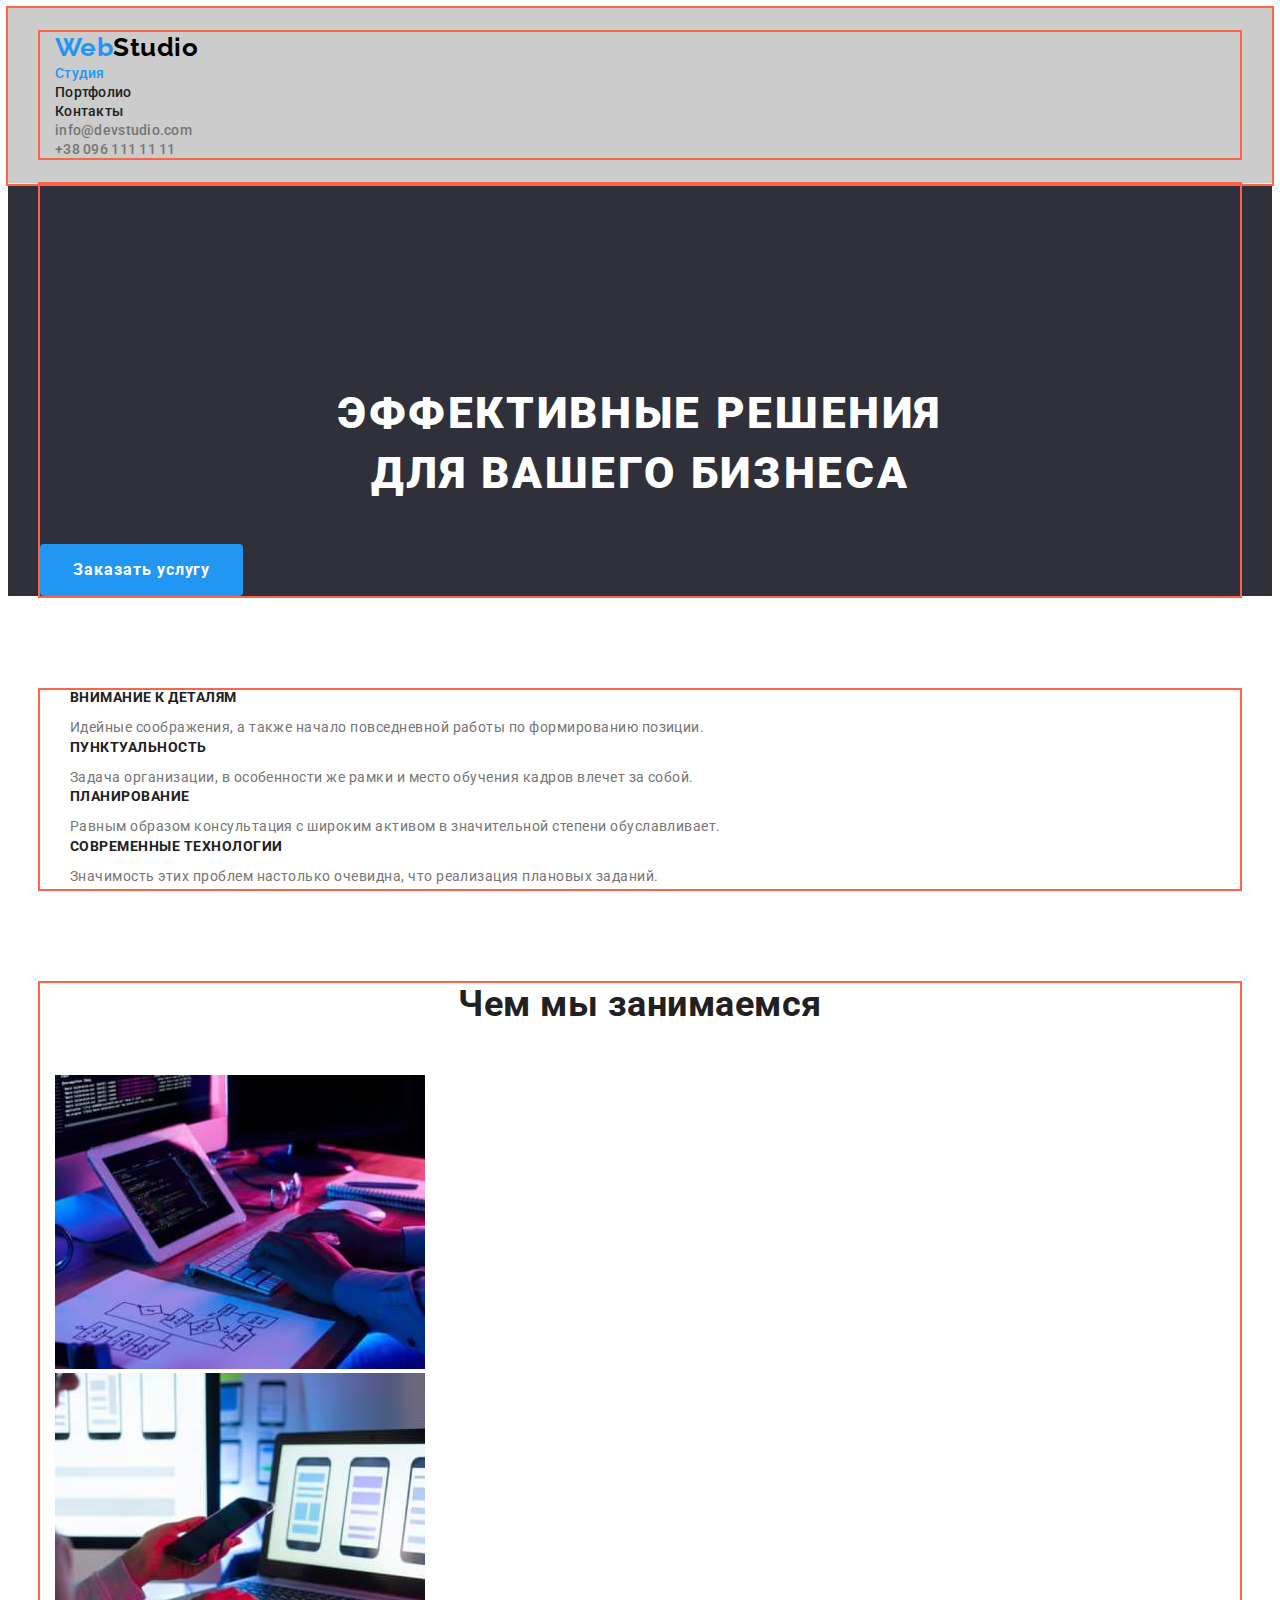
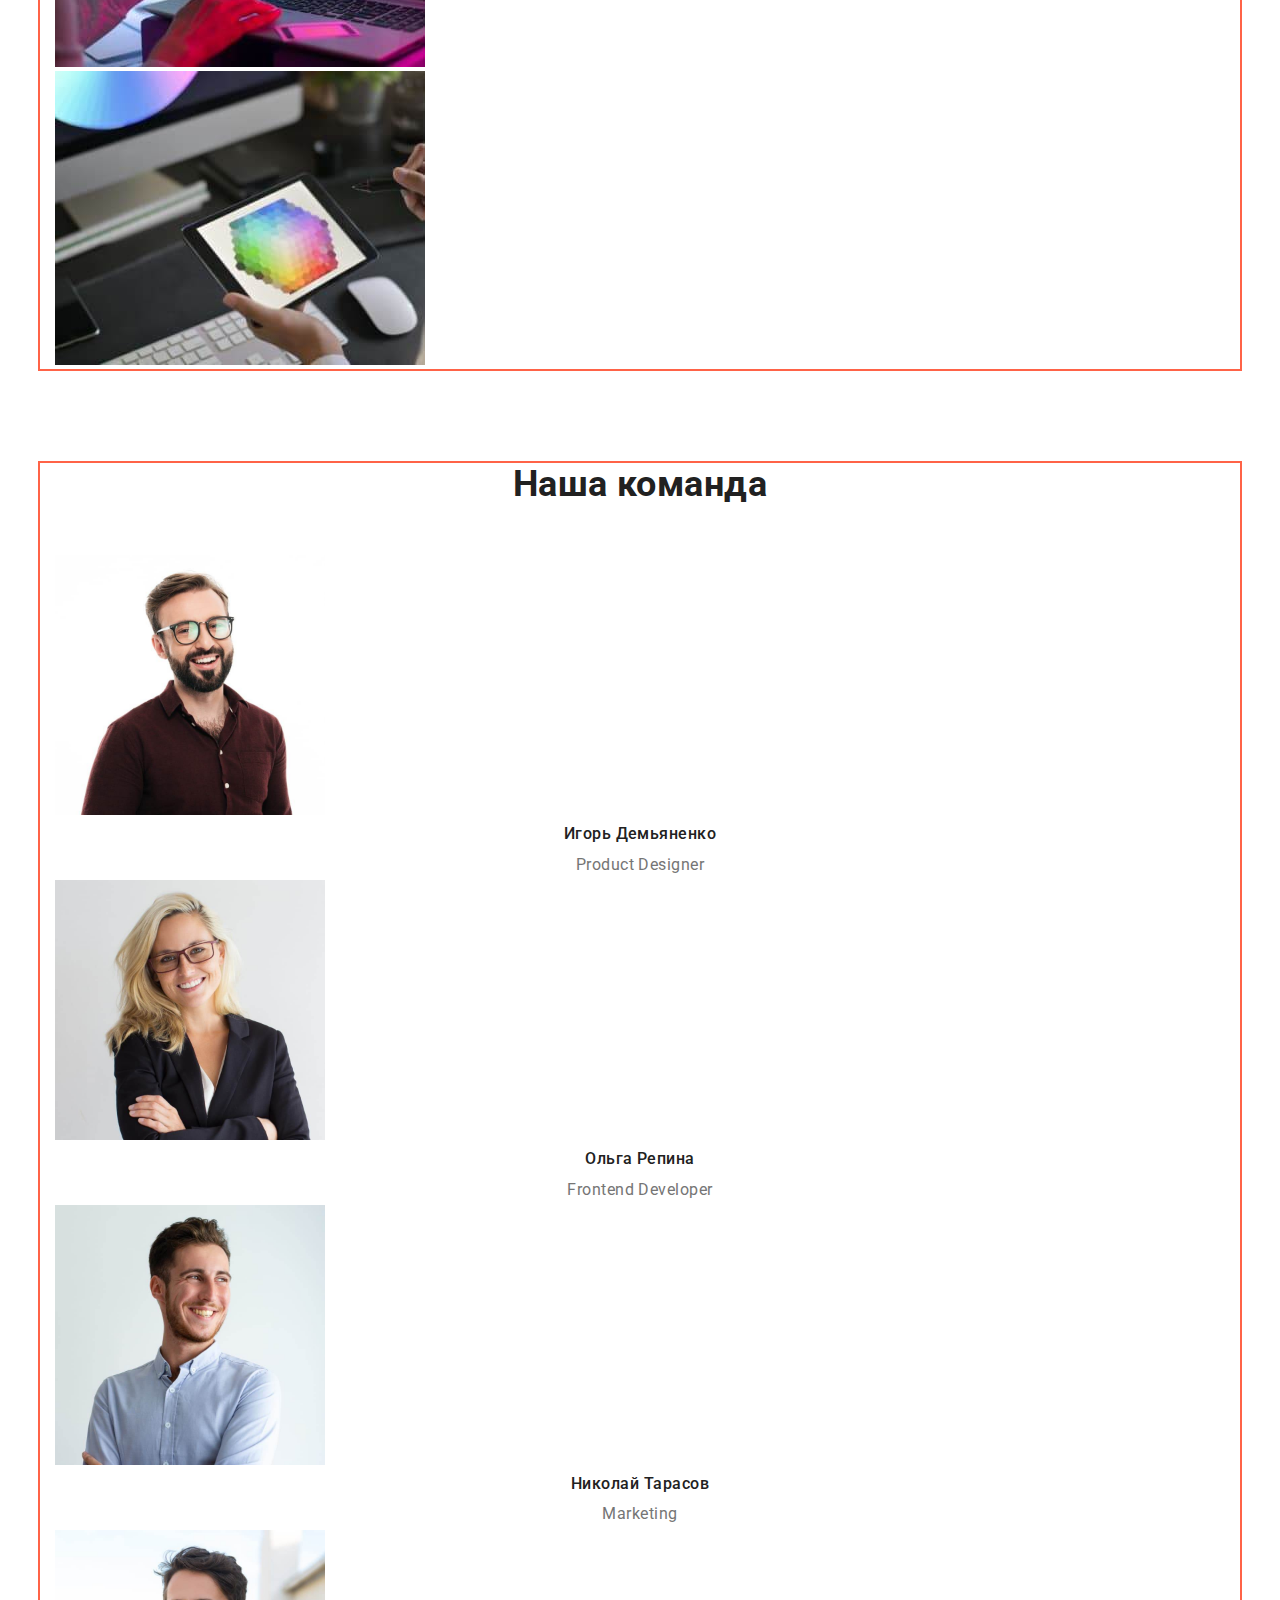
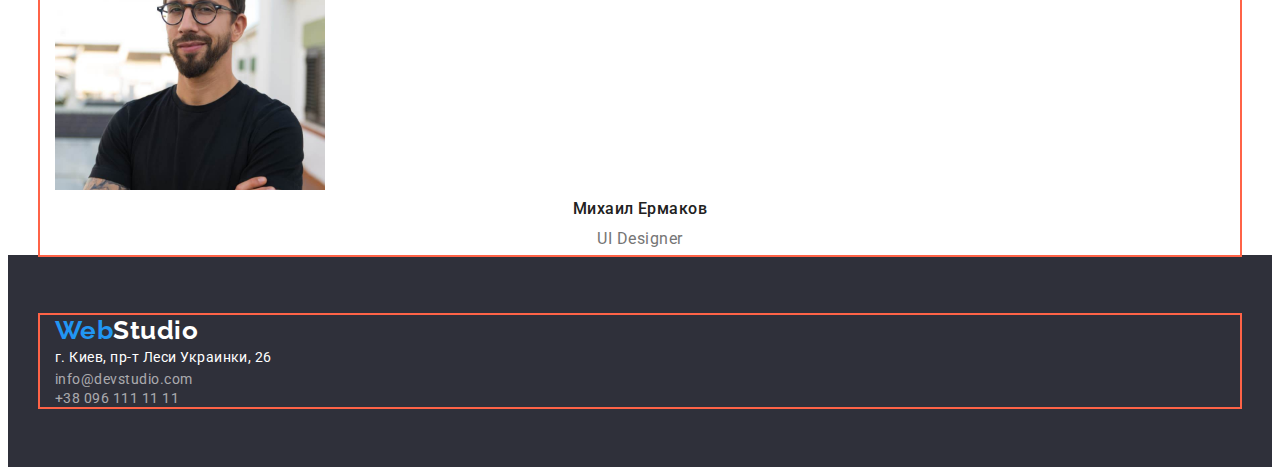
==== index.html @ 9c617130 "оборачивает в контенера в секции" ====
<!DOCTYPE html>
<html lang="ru">
    <head>
        <meta charset="UTF-8">
        <meta http-equiv="X-UA-Compatible" content="IE=edge">
        <meta name="viewport" content="width=device-width, initial-scale=1.0">
        <title>Студия</title>
        <link href="https://fonts.googleapis.com/css2?family=Raleway:wght@700&family=Roboto:wght@400;500;700;900&display=swap"
            rel="stylesheet"/>
        <link rel="stylesheet" href="https://cdnjs.cloudflare.com/ajax/libs/modern-normalize/1.1.0/modern-normalize.min.css" integrity="sha512-wpPYUAdjBVSE4KJnH1VR1HeZfpl1ub8YT/NKx4PuQ5NmX2tKuGu6U/JRp5y+Y8XG2tV+wKQpNHVUX03MfMFn9Q==" crossorigin="anonymous" referrerpolicy="no-referrer"/>
        <link rel="stylesheet" href="./css/styles.css"/>
    </head>
    <body>
        <header class="page-header">
            <div class="container">
                <nav>
                    <a href="/" class="logo"><span class="accent">Web</span>Studio</a>       
                    <ul class="site-nav list">
                        <li><a href="./" class="link current">Студия</a></li>
                        <li><a href="./portfolio.html" class="link ">Портфолио</a></li>
                        <li><a href="" class="link ">Контакты</a></li>
                    </ul>
                </nav>  
                <ul class="auth">
                    <li><a href="mailto:info@devstudio.com" class="link">info@devstudio.com</a></li>
                    <li><a href="tel:++380961111111" class="link">+38 096 111 11 11</a>
                </ul> 
            </div>
        </header>
                
        <main>
            <section class="section-business">
                <div class="container">
                    <h1 class="slogan">Эффективные решения <br> для вашего бизнеса</h1>
                    <button type="button" class="section-button">Заказать услугу</button>
                </div>
            </section>
            <section class="section">
                <div class="container">
                    <h2 class="visually-hidden">секция преимуществ</h2>
                    <ul class="feature-list">
                        <li>
                            <h3 class="advantage">Внимание к деталям</h3>
                            <p class="title">Идейные соображения, а также начало повседневной работы по формированию позиции.</p>
                        </li>
                        <li>
                            <h3 class="advantage">Пунктуальность</h3>
                            <p class="title">Задача организации, в особенности же рамки и место обучения кадров влечет за собой.</p>
                        </li>
                        <li>
                            <h3 class="advantage">Планирование</h3>
                            <p class="title">Равным образом консультация с широким активом в значительной степени обуславливает.</p>
                        </li>
                        <li>
                            <h3 class="advantage">Современные технологии</h3>
                            <p class="title">Значимость этих проблем настолько очевидна, что реализация плановых заданий.</p>
                        </li>
                    </ul>
                </div>
            </section>
            <section class="section">
                <div class="container">
                    <h2 class="section-title">Чем мы занимаемся</h2>
                        <ul>
                            <li><img src="./images/box1.jpg" alt="планшет, руки на клавиатуре, включенный монитор"  width="370" height="294"></li>
                            <li><img src="./images/box2.jpg" alt="телефон и открытый ноутбук с изображениями телефонов" width="370" height="294"></li>  
                            <li><img src="./images/box3.jpg" alt="планшет на рабочем столе" width="370" height="294"></li>   
                        </ul>
                </div>
            </section>
            
            <section class="section"> 
                <div class="container">
                    <h2 class="section-title">Наша команда</h2>
                    <ul>
                        <li>
                            <img src="./images/img1.jpg" alt="фото Игоря" width="270" height="260">
                            <h3 class="advantage-title">Игорь Демьяненко</h3>
                            <p class="position">Product Designer</p>
                        </li>
                        <li>
                            <img src="./images/img2.jpg" alt="фото Ольги" width="270" height="260">
                            <h3 class="advantage-title">Ольга Репина</h3>
                            <p class="position">Frontend Developer</p>
                        </li>
                        <li>
                            <img src="./images/img3.jpg" alt="фото Николая" width="270" height="260">
                            <h3 class="advantage-title">Николай Тарасов</h3>
                            <p class="position">Marketing</p>
                        </li>
                        <li>
                            <img src="./images/img4.jpg" alt="фото Михаила" width="270" height="260">
                            <h3 class="advantage-title">Михаил Ермаков</h3>
                            <p class="position">UI Designer</p>
                        </li>
                    </ul>
                </div>
            </section>
            <footer class="footer">
                <div class="container">
                
                    <a href="/" class="logo-footer"><span class="accent">Web</span>Studio</a>
                    <address >
                        <p class="address">г. Киев, пр-т Леси Украинки, 26</p> 
                        <ul class="auth">
                            <li><a href="mailto:info@devstudio.com" class="link-address">info@devstudio.com</a></li>
                            <li><a href="tel:++380961111111" class="link-address">+38 096 111 11 11</a>
                        </ul>
                    </address>
                </footer>
            </div>
        </main> 
        
    </body>
    
</html>
---- css/styles.css ----
/* цвет основного текста #212121 */
/* вторичный цвет #757575 */
/* акцент #2196F3 */
/* вторичный цвет фона #F5F4FA; */

:root {
  --primary-text-color: #212121;
  --title-text-color: #757575;
  --accent-color: #2196f3;
  --background-color: #ffffff;
}

body {
  font-family: Roboto, sans-serif;
  color: var(--title-text-color);
  background-color: #ffffff;
  letter-spacing: 0.03em;
}
ul {
  list-style: none;
  margin-top: 0;
  margin-bottom: 0;
  padding: 0 15px;
}
h3,
p,
h2 {
  margin-top: 0;
  margin-bottom: 0;
  padding: 0 15px;
}
.page-header {
  background-color: #ccc;
  outline: 2px solid tomato;
}

.container {
  margin-left: auto;
  margin-right: auto;
  width: 1200px;

  outline: 2px solid tomato;
}

.section {
  padding-top: 94px;
}

.visually-hidden {
  position: absolute;
  white-space: nowrap;
  width: 1px;
  height: 1px;
  overflow: hidden;
  border: 0;
  padding: 0;
  clip: rect(0 0 0 0);
  clip-path: inset(50%);
  margin: -1px;
}

/* header */
.auth {
  list-style: none;

  margin-top: 0;
  margin-bottom: 0;
}
.accent,
.auth-mail {
  color: var(--accent-color);
}
.logo {
  padding: 0 0 0 15px;

  color: black;

  text-decoration: none;

  font-family: Raleway, cursive;
  font-weight: 700;
  font-size: 26px;
  line-height: 1.19;
}
.site-nav .link {
  color: var(--primary-text-color);

  text-decoration: none;
}
.site-nav .link.current {
  color: var(--accent-color);
}
.auth .link {
  color: var(--title-text-color);

  list-style: none;
}
.link {
  text-decoration: none;

  font-weight: 500;
  font-size: 14px;
  line-height: 1.14;
  letter-spacing: 0.02em;
}
.site-nav .link:hover,
.site-nav .link:focus,
.auth .link:hover,
.auth .link:focus {
  color: var(--accent-color);
}
.page-header {
  border-bottom: 1px solid #ececec;

  padding: 24px 0 25px;
}

/* section чем мы занимаемся*/
.section-title {
  color: var(--primary-text-color);

  font-weight: 700;
  font-size: 36px;
  line-height: 1.17;

  margin-bottom: 50px;
  text-align: center;
}
/* business slogan Эффективные решения */
.section-business {
  background: #2f303a;
}
.slogan {
  color: #ffffff;

  margin-top: 0;
  margin-bottom: 40px;

  font-weight: 900;
  font-size: 44px;
  line-height: 1.36;

  text-align: center;

  letter-spacing: 0.06em;
  text-transform: uppercase;

  padding-top: 200px;
}
.section-business .section-button {
  background-color: var(--accent-color);
  color: #ffffff;

  font-weight: 700;
  font-size: 16px;
  line-height: 1.88;
  display: flex;
  align-items: center;
  text-align: center;
  letter-spacing: 0.06em;
  font-family: Roboto, sans-serif;
}
.section-button {
  border-radius: 4px;
  border: 1px solid transparent;
  padding: 10px 32px;
}

/* advantage секция преимуществ */
.visually-hidden {
  outline: 2px solid tomato;
}
.advantage {
  color: var(--primary-text-color);

  font-weight: 700;
  font-size: 14px;
  line-height: 1.14;
  text-transform: uppercase;

  margin-bottom: 10px;
}

.title {
  font-size: 14px;
  line-height: 1.71;
}

.advantage-title {
  color: var(--primary-text-color);

  font-weight: 500;
  font-size: 16px;
  line-height: 1.9;
  text-align: center;
}
/* -----------Наша команда--------- */
.position {
  font-size: 16px;
  line-height: 1.9;
  text-align: center;
}

/* footer */
.footer {
  background-color: #2f303a;

  padding: 60px 0;
}
.logo-footer {
  padding: 0 0 0 15px;

  text-decoration: none;

  color: #ffffff;

  font-family: Raleway, cursive;
  font-weight: 700;
  font-size: 26px;
  line-height: 1.19;
}

.address {
  font-style: normal;
  color: #ffffff;

  font-size: 14px;
  line-height: 1.71;
}
.auth .link-address {
  font-size: 14px;
  line-height: 1.71px;
  font-style: normal;

  text-decoration: none;

  color: rgba(255, 255, 255, 0.6);
}
.auth .link-address:hover,
.auth .link-address:focus {
  color: var(--accent-color);
}
/* button */
.button {
  display: inline-block;
  padding: 6px 22px;
  border-radius: 4px;
  border: 1px solid transparent;
  background-color: #f5f4fa;
  color: var(--primary-text-color);
  font-family: inherit;
  font-weight: 500;
  font-size: 16px;
  line-height: 1.63;
  text-align: center;
  letter-spacing: 0.03em;

  cursor: pointer;
}
.button:hover,
.button:focus {
  background-color: var(--accent-color);
  color: #ffffff;
  border-color: transparent;
}
/* sectione-services */
.sectione-services {
  color: var(--primary-text-color);

  font-weight: 700;
  font-size: 18px;
  line-height: 2;
  letter-spacing: 0.06em;
}
.services {
  font-size: 16px;
  line-height: 1.88;
}
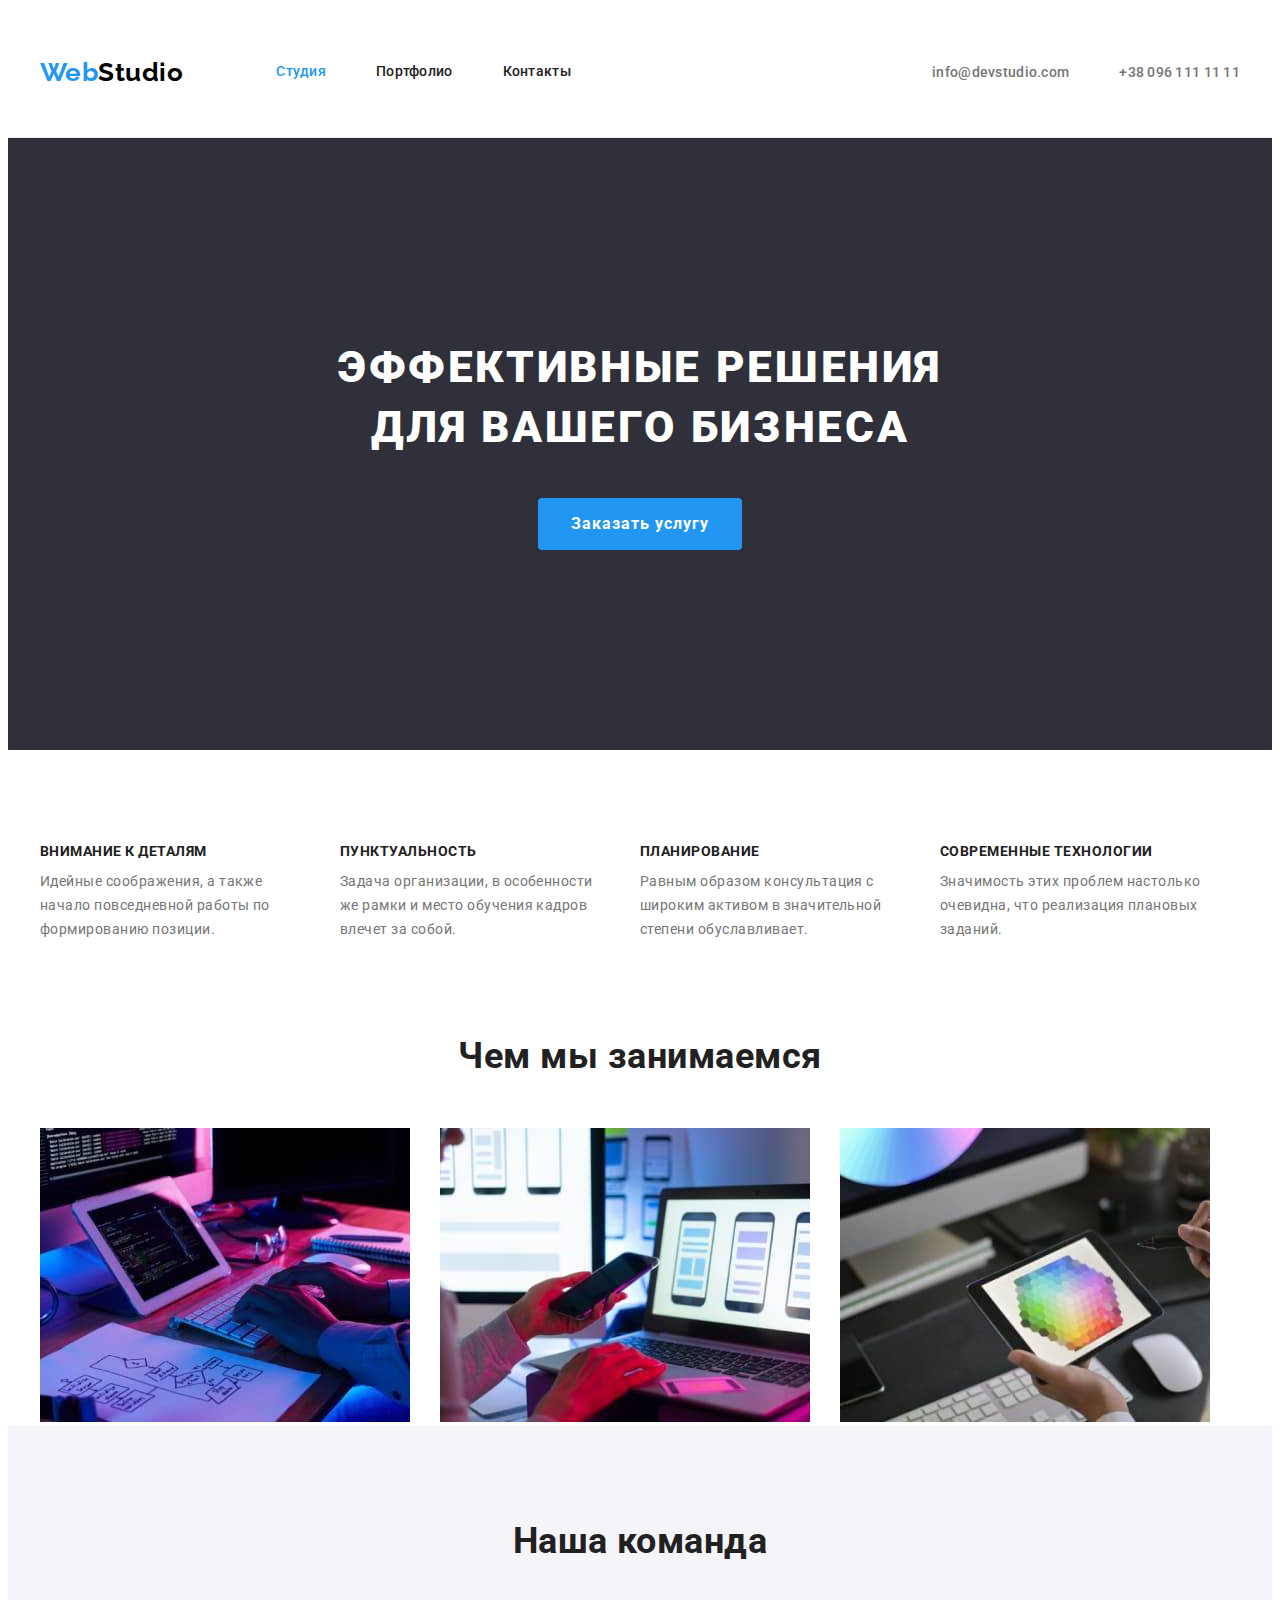
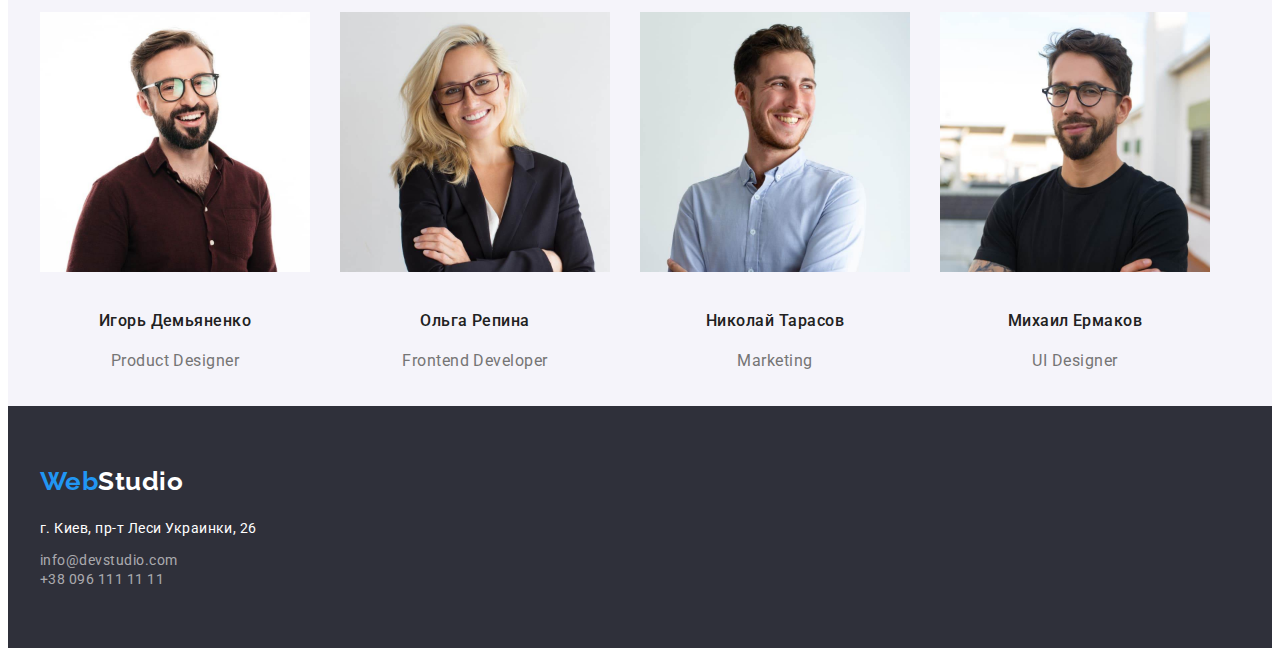
==== commit df251c51: "добавляет блочные модели" ====
--- a/index.html
+++ b/index.html
@@ -12,19 +12,19 @@
     </head>
     <body>
         <header class="page-header">
-            <div class="container">
-                <nav>
+            <div class="container main-nav">
+                <nav class="main">
                     <a href="/" class="logo"><span class="accent">Web</span>Studio</a>       
                     <ul class="site-nav list">
-                        <li><a href="./" class="link current">Студия</a></li>
-                        <li><a href="./portfolio.html" class="link ">Портфолио</a></li>
-                        <li><a href="" class="link ">Контакты</a></li>
+                        <li class="item"><a href="./" class="link current">Студия</a></li>
+                        <li class="item"><a href="./portfolio.html" class="link ">Портфолио</a></li>
+                        <li class="item"><a href="" class="link ">Контакты</a></li>
                     </ul>
                 </nav>  
-                <ul class="auth">
-                    <li><a href="mailto:info@devstudio.com" class="link">info@devstudio.com</a></li>
-                    <li><a href="tel:++380961111111" class="link">+38 096 111 11 11</a>
-                </ul> 
+                <ul class="auth main">
+                    <li class="item"><a href="mailto:info@devstudio.com" class="link">info@devstudio.com</a></li>
+                    <li class="item"><a href="tel:++380961111111" class="link">+38 096 111 11 11</a>
+                </ul>
             </div>
         </header>
                 
@@ -39,19 +39,19 @@
                 <div class="container">
                     <h2 class="visually-hidden">секция преимуществ</h2>
                     <ul class="feature-list">
-                        <li>
+                        <li class="list-title">
                             <h3 class="advantage">Внимание к деталям</h3>
                             <p class="title">Идейные соображения, а также начало повседневной работы по формированию позиции.</p>
                         </li>
-                        <li>
+                        <li class="list-title">
                             <h3 class="advantage">Пунктуальность</h3>
                             <p class="title">Задача организации, в особенности же рамки и место обучения кадров влечет за собой.</p>
                         </li>
-                        <li>
+                        <li class="list-title">
                             <h3 class="advantage">Планирование</h3>
                             <p class="title">Равным образом консультация с широким активом в значительной степени обуславливает.</p>
                         </li>
-                        <li>
+                        <li class="list-title">
                             <h3 class="advantage">Современные технологии</h3>
                             <p class="title">Значимость этих проблем настолько очевидна, что реализация плановых заданий.</p>
                         </li>
@@ -61,34 +61,34 @@
             <section class="section">
                 <div class="container">
                     <h2 class="section-title">Чем мы занимаемся</h2>
-                        <ul>
-                            <li><img src="./images/box1.jpg" alt="планшет, руки на клавиатуре, включенный монитор"  width="370" height="294"></li>
-                            <li><img src="./images/box2.jpg" alt="телефон и открытый ноутбук с изображениями телефонов" width="370" height="294"></li>  
-                            <li><img src="./images/box3.jpg" alt="планшет на рабочем столе" width="370" height="294"></li>   
+                        <ul class="section-work">
+                            <li class="foto"><img src="./images/box1.jpg" alt="планшет, руки на клавиатуре, включенный монитор"  width="370" height="294"></li>
+                            <li class="foto"><img src="./images/box2.jpg" alt="телефон и открытый ноутбук с изображениями телефонов" width="370" height="294"></li>  
+                            <li class="foto"><img src="./images/box3.jpg" alt="планшет на рабочем столе" width="370" height="294"></li>   
                         </ul>
                 </div>
             </section>
             
-            <section class="section"> 
+            <section class="section accent-team"> 
                 <div class="container">
                     <h2 class="section-title">Наша команда</h2>
-                    <ul>
-                        <li>
+                    <ul class="our-team">
+                        <li class="team">
                             <img src="./images/img1.jpg" alt="фото Игоря" width="270" height="260">
                             <h3 class="advantage-title">Игорь Демьяненко</h3>
                             <p class="position">Product Designer</p>
                         </li>
-                        <li>
+                        <li class="team">
                             <img src="./images/img2.jpg" alt="фото Ольги" width="270" height="260">
                             <h3 class="advantage-title">Ольга Репина</h3>
                             <p class="position">Frontend Developer</p>
                         </li>
-                        <li>
+                        <li class="team">
                             <img src="./images/img3.jpg" alt="фото Николая" width="270" height="260">
                             <h3 class="advantage-title">Николай Тарасов</h3>
                             <p class="position">Marketing</p>
                         </li>
-                        <li>
+                        <li class="team">
                             <img src="./images/img4.jpg" alt="фото Михаила" width="270" height="260">
                             <h3 class="advantage-title">Михаил Ермаков</h3>
                             <p class="position">UI Designer</p>
@@ -97,18 +97,20 @@
                 </div>
             </section>
             <footer class="footer">
-                <div class="container">
+                <div class="container accent-logo">
                 
                     <a href="/" class="logo-footer"><span class="accent">Web</span>Studio</a>
-                    <address >
+                    <address class="address-contact">
                         <p class="address">г. Киев, пр-т Леси Украинки, 26</p> 
-                        <ul class="auth">
+                        <ul class="auth contact">
                             <li><a href="mailto:info@devstudio.com" class="link-address">info@devstudio.com</a></li>
                             <li><a href="tel:++380961111111" class="link-address">+38 096 111 11 11</a>
+                            
                         </ul>
                     </address>
-                </footer>
-            </div>
+                </div>
+            </footer>
+            
         </main> 
         
     </body>
--- a/css/styles.css
+++ b/css/styles.css
@@ -20,26 +20,23 @@
   list-style: none;
   margin-top: 0;
   margin-bottom: 0;
-  padding: 0 15px;
+  padding: 0;
 }
 h3,
 p,
 h2 {
   margin-top: 0;
   margin-bottom: 0;
-  padding: 0 15px;
 }
 .page-header {
-  background-color: #ccc;
-  outline: 2px solid tomato;
 }
 
 .container {
   margin-left: auto;
   margin-right: auto;
   width: 1200px;
-
-  outline: 2px solid tomato;
+  padding-left: 15px;
+  padding-right: 15px;
 }
 
 .section {
@@ -60,7 +57,21 @@
 }
 
 /* header */
+
+.main-nav {
+  display: flex;
+  align-items: center;
+}
+.main {
+  display: flex;
+  align-items: center;
+}
+
 .auth {
+  display: flex;
+
+  margin-left: auto;
+
   list-style: none;
 
   margin-top: 0;
@@ -71,8 +82,6 @@
   color: var(--accent-color);
 }
 .logo {
-  padding: 0 0 0 15px;
-
   color: black;
 
   text-decoration: none;
@@ -82,19 +91,37 @@
   font-size: 26px;
   line-height: 1.19;
 }
+.site-nav {
+  display: flex;
+  margin-left: 93px;
+}
+
+.site-nav .item:not(:last-child) {
+  margin-right: 50px;
+}
+
 .site-nav .link {
   color: var(--primary-text-color);
+
+  display: block;
+  padding-top: 32px;
+  padding-bottom: 32px;
 
   text-decoration: none;
 }
 .site-nav .link.current {
   color: var(--accent-color);
 }
+
+.auth .item + .item {
+  margin-left: 50px;
+}
 .auth .link {
   color: var(--title-text-color);
 
   list-style: none;
 }
+
 .link {
   text-decoration: none;
 
@@ -126,13 +153,26 @@
   margin-bottom: 50px;
   text-align: center;
 }
+.section-work {
+  display: flex;
+  flex-wrap: wrap;
+}
+
+.foto {
+  margin-right: 30px;
+}
+.foto:nth-child(3n) {
+  margin-right: 0;
+}
+
 /* business slogan Эффективные решения */
 .section-business {
   background: #2f303a;
+  text-align: center;
 }
 .slogan {
   color: #ffffff;
-
+  padding-top: 200px;
   margin-top: 0;
   margin-bottom: 40px;
 
@@ -144,8 +184,6 @@
 
   letter-spacing: 0.06em;
   text-transform: uppercase;
-
-  padding-top: 200px;
 }
 .section-business .section-button {
   background-color: var(--accent-color);
@@ -154,22 +192,35 @@
   font-weight: 700;
   font-size: 16px;
   line-height: 1.88;
-  display: flex;
+
   align-items: center;
-  text-align: center;
+
   letter-spacing: 0.06em;
   font-family: Roboto, sans-serif;
 }
 .section-button {
+  padding: 10px 32px;
+
+  margin-bottom: 200px;
+
   border-radius: 4px;
   border: 1px solid transparent;
-  padding: 10px 32px;
-}
-
-/* advantage секция преимуществ */
+}
+/* -----advantage секция преимуществ----- */
 .visually-hidden {
   outline: 2px solid tomato;
 }
+.feature-list {
+  display: flex;
+}
+.feature-list .list-title {
+  width: 270px;
+  margin-right: 30px;
+}
+.feature-list .list-title:nth-child(4n) {
+  margin-right: 0;
+}
+
 .advantage {
   color: var(--primary-text-color);
 
@@ -189,13 +240,32 @@
 .advantage-title {
   color: var(--primary-text-color);
 
+  margin-top: 30px;
+
   font-weight: 500;
   font-size: 16px;
   line-height: 1.9;
   text-align: center;
 }
 /* -----------Наша команда--------- */
+.accent-team {
+  background-color: #f5f4fa;
+}
+.our-team {
+  display: flex;
+  flex-wrap: wrap;
+}
+
+.team {
+  margin-right: 30px;
+  margin-bottom: 30px;
+}
+.team:nth-child(4n) {
+  margin-right: 0;
+}
 .position {
+  margin-top: 10px;
+
   font-size: 16px;
   line-height: 1.9;
   text-align: center;
@@ -204,12 +274,8 @@
 /* footer */
 .footer {
   background-color: #2f303a;
-
-  padding: 60px 0;
 }
 .logo-footer {
-  padding: 0 0 0 15px;
-
   text-decoration: none;
 
   color: #ffffff;
@@ -224,8 +290,19 @@
   font-style: normal;
   color: #ffffff;
 
+  margin-bottom: 9px;
+
   font-size: 14px;
   line-height: 1.71;
+}
+
+.accent-logo {
+  padding-top: 60px;
+}
+
+.address-contact {
+  padding-bottom: 60px;
+  margin-top: 20px;
 }
 .auth .link-address {
   font-size: 14px;
@@ -240,6 +317,10 @@
 .auth .link-address:focus {
   color: var(--accent-color);
 }
+.contact {
+  display: block;
+}
+
 /* button */
 .button {
   display: inline-block;
@@ -263,16 +344,60 @@
   color: #ffffff;
   border-color: transparent;
 }
-/* sectione-services */
+/* sectione-services Портфолио*/
+
 .sectione-services {
   color: var(--primary-text-color);
+
+  margin: 20px 24px 4px;
+
+  padding: 0;
 
   font-weight: 700;
   font-size: 18px;
   line-height: 2;
   letter-spacing: 0.06em;
 }
+.hidden {
+  display: flex;
+  flex-wrap: wrap;
+  justify-content: center;
+}
+.section-hidden {
+  padding-top: 94px;
+  padding-bottom: 94px;
+}
+.button {
+  margin-right: 6px;
+}
+.button:nth-child(5n) {
+  margin-right: 0;
+}
+.main-services {
+  display: flex;
+  flex-wrap: wrap;
+  padding-top: 34px;
+}
+
 .services {
   font-size: 16px;
   line-height: 1.88;
-}
+
+  margin: 0 24px 20px;
+
+  padding: 0;
+}
+.flex-container {
+  display: flex;
+  flex-wrap: wrap;
+}
+.flex-element {
+  width: 370px;
+  margin-right: 30px;
+}
+.flex-element:nth-child(3n) {
+  margin-right: 0;
+}
+.flex-element:nth-last-child(-n + 3) {
+  margin-bottom: 0;
+}
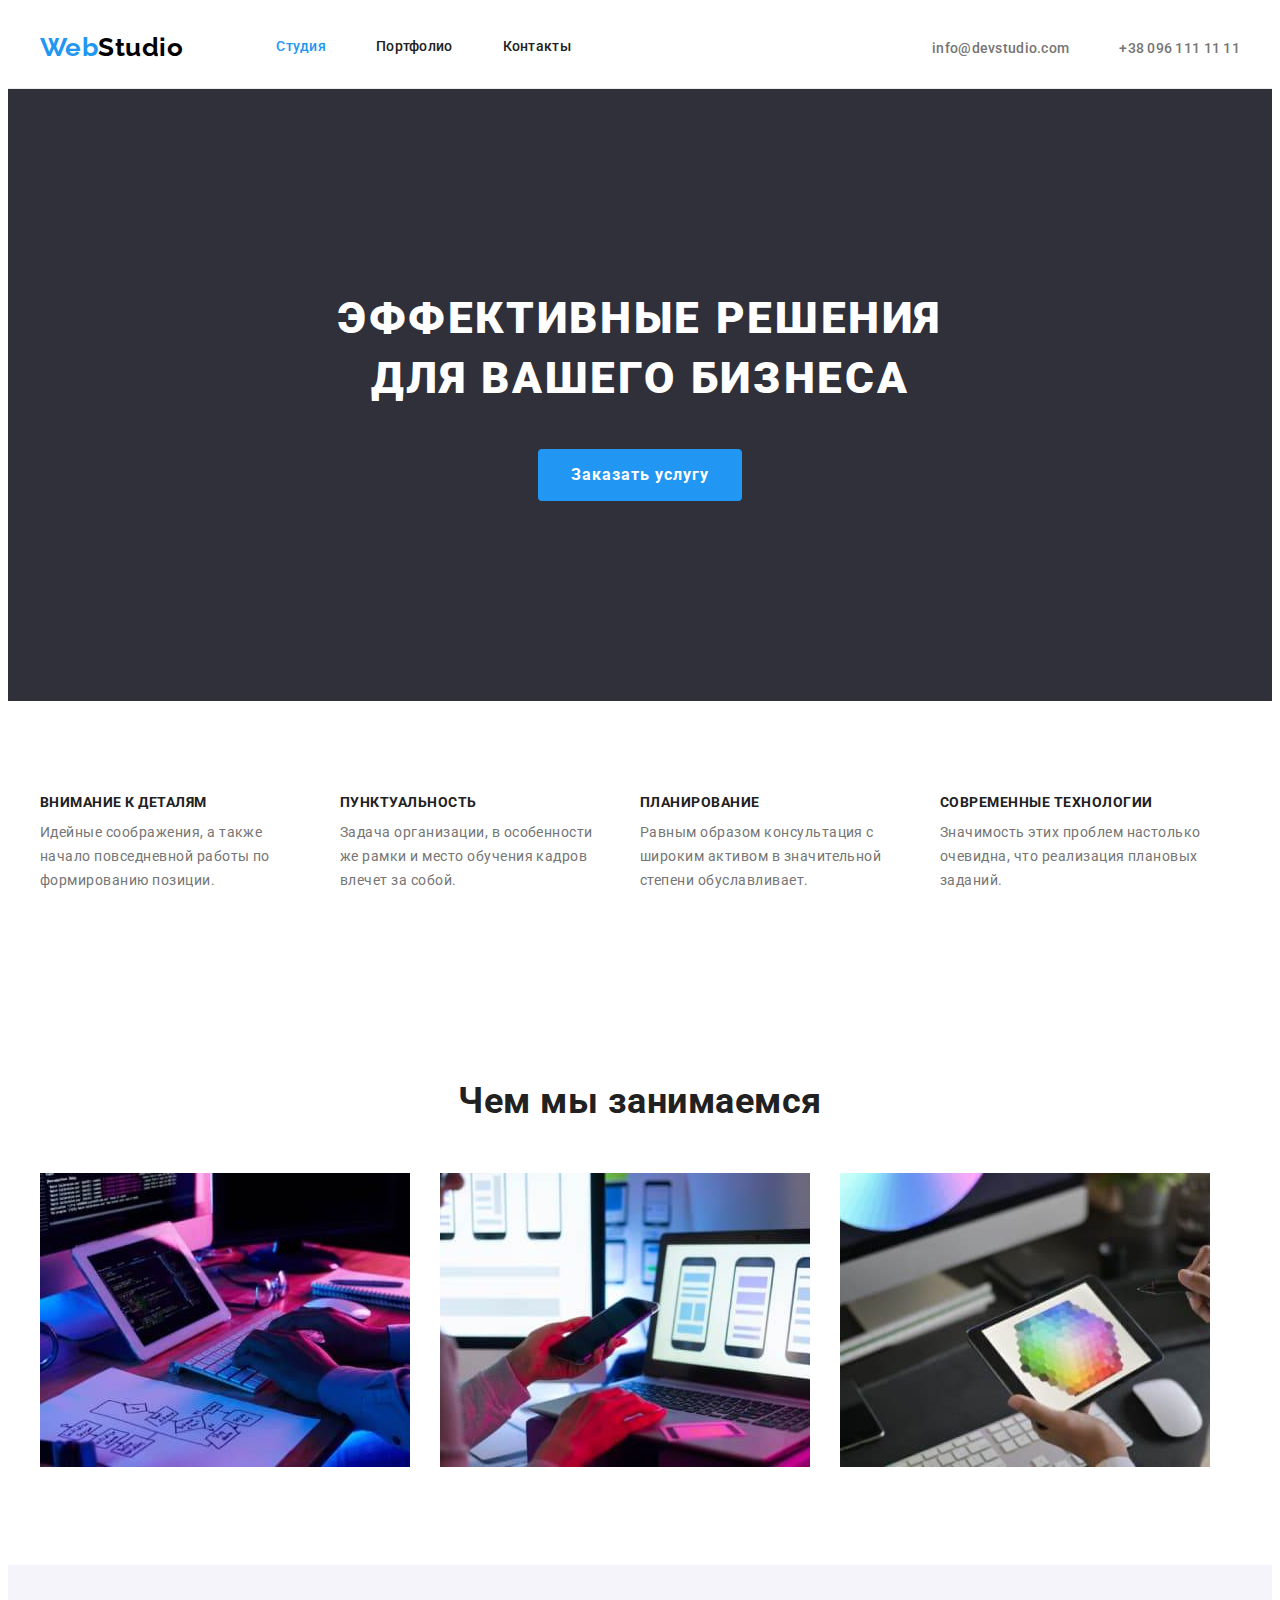
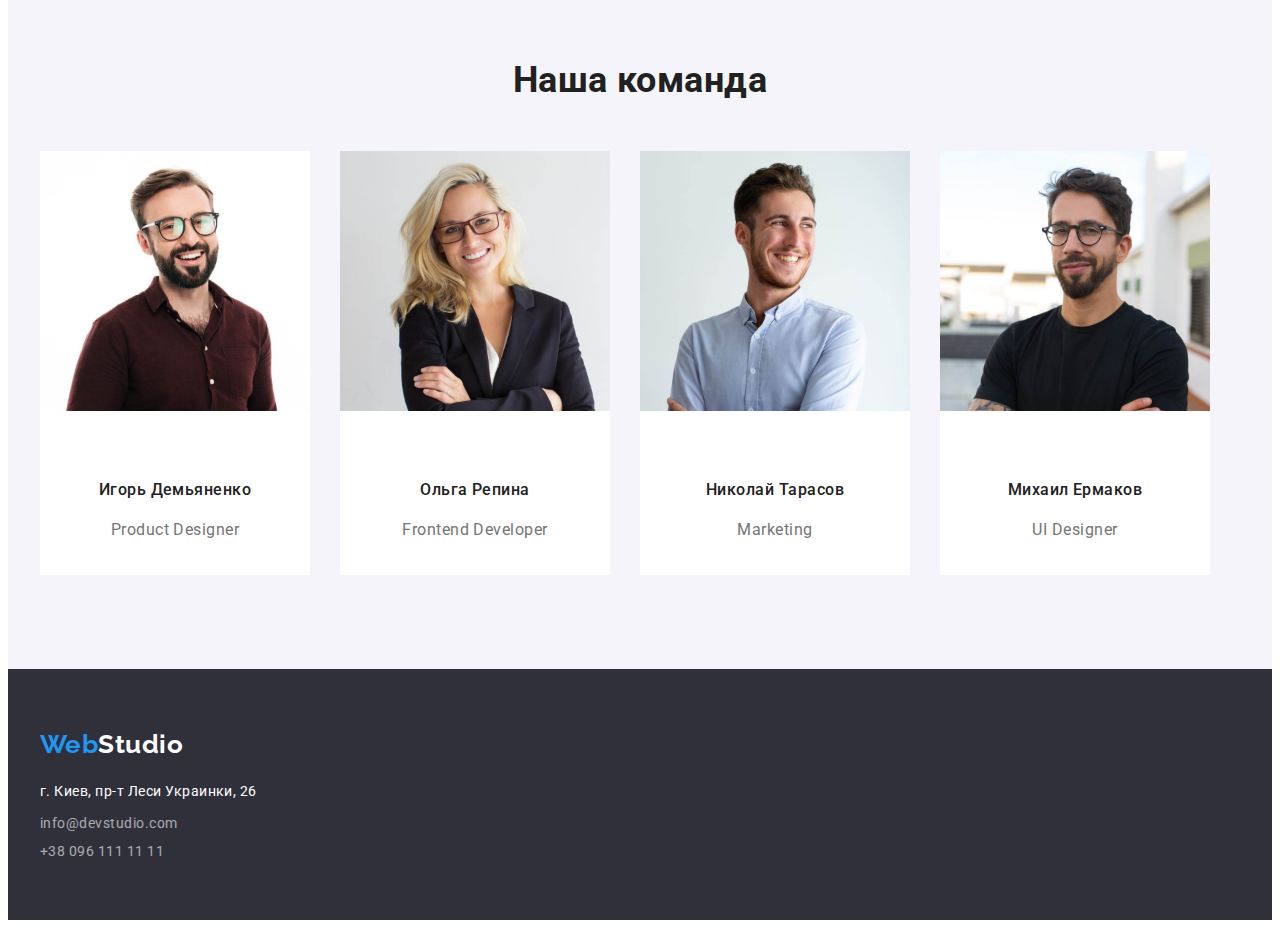
==== commit 291efed3: "изменяет сетку для портфолио" ====
--- a/index.html
+++ b/index.html
@@ -75,23 +75,31 @@
                     <ul class="our-team">
                         <li class="team">
                             <img src="./images/img1.jpg" alt="фото Игоря" width="270" height="260">
-                            <h3 class="advantage-title">Игорь Демьяненко</h3>
-                            <p class="position">Product Designer</p>
+                            <div class="advantage-team">
+                                <h3 class="advantage-title">Игорь Демьяненко</h3>
+                                <p class="position">Product Designer</p>
+                            </div>
                         </li>
                         <li class="team">
                             <img src="./images/img2.jpg" alt="фото Ольги" width="270" height="260">
-                            <h3 class="advantage-title">Ольга Репина</h3>
-                            <p class="position">Frontend Developer</p>
+                            <div class="advantage-team">
+                                <h3 class="advantage-title">Ольга Репина</h3>
+                                <p class="position">Frontend Developer</p>
+                            </div>
                         </li>
                         <li class="team">
                             <img src="./images/img3.jpg" alt="фото Николая" width="270" height="260">
-                            <h3 class="advantage-title">Николай Тарасов</h3>
-                            <p class="position">Marketing</p>
+                            <div class="advantage-team">
+                                <h3 class="advantage-title">Николай Тарасов</h3>
+                                <p class="position">Marketing</p>
+                            </div>
                         </li>
                         <li class="team">
                             <img src="./images/img4.jpg" alt="фото Михаила" width="270" height="260">
-                            <h3 class="advantage-title">Михаил Ермаков</h3>
-                            <p class="position">UI Designer</p>
+                            <div class="advantage-team">
+                                <h3 class="advantage-title">Михаил Ермаков</h3>
+                                <p class="position">UI Designer</p>
+                            </div>
                         </li>
                     </ul>
                 </div>
@@ -103,8 +111,8 @@
                     <address class="address-contact">
                         <p class="address">г. Киев, пр-т Леси Украинки, 26</p> 
                         <ul class="auth contact">
-                            <li><a href="mailto:info@devstudio.com" class="link-address">info@devstudio.com</a></li>
-                            <li><a href="tel:++380961111111" class="link-address">+38 096 111 11 11</a>
+                            <li class="auth-address"><a href="mailto:info@devstudio.com" class="link-address">info@devstudio.com</a></li>
+                            <li class="auth-address"><a href="tel:++380961111111" class="link-address">+38 096 111 11 11</a>
                             
                         </ul>
                     </address>
--- a/css/styles.css
+++ b/css/styles.css
@@ -25,9 +25,14 @@
 h3,
 p,
 h2 {
-  margin-top: 0;
-  margin-bottom: 0;
-}
+  margin: 0;
+
+}
+
+.img {
+  display: block;
+}
+
 .page-header {
 }
 
@@ -40,7 +45,7 @@
 }
 
 .section {
-  padding-top: 94px;
+  padding: 94px 0;
 }
 
 .visually-hidden {
@@ -104,8 +109,6 @@
   color: var(--primary-text-color);
 
   display: block;
-  padding-top: 32px;
-  padding-bottom: 32px;
 
   text-decoration: none;
 }
@@ -142,7 +145,7 @@
   padding: 24px 0 25px;
 }
 
-/* section чем мы занимаемся*/
+/* ------------section чем мы занимаемся -----------=*/
 .section-title {
   color: var(--primary-text-color);
 
@@ -165,14 +168,15 @@
   margin-right: 0;
 }
 
-/* business slogan Эффективные решения */
+/* ---------- business slogan Э Ф Ф Е К Т И В Н Ы Е   Р Е Ш Е Н И Я ------------ */
 .section-business {
   background: #2f303a;
   text-align: center;
+  padding: 200px 0;
 }
 .slogan {
   color: #ffffff;
-  padding-top: 200px;
+
   margin-top: 0;
   margin-bottom: 40px;
 
@@ -201,12 +205,10 @@
 .section-button {
   padding: 10px 32px;
 
-  margin-bottom: 200px;
-
   border-radius: 4px;
   border: 1px solid transparent;
 }
-/* -----advantage секция преимуществ----- */
+/* ----- advantage С Е К Ц И Я  П Р Е И М У Щ Е С Т В ----- */
 .visually-hidden {
   outline: 2px solid tomato;
 }
@@ -247,22 +249,29 @@
   line-height: 1.9;
   text-align: center;
 }
-/* -----------Наша команда--------- */
+/* -----------    Н А Ш А   К О М А Н Д А  --------- */
 .accent-team {
   background-color: #f5f4fa;
 }
 .our-team {
   display: flex;
   flex-wrap: wrap;
+  margin-top: -30px;
+  margin-left: -30px;
 }
 
 .team {
-  margin-right: 30px;
-  margin-bottom: 30px;
+  margin: 30px 0 0 30px;
+  background-color: #ffffff;
 }
 .team:nth-child(4n) {
   margin-right: 0;
 }
+.advantage-team {
+  padding-top: 30px;
+  padding-bottom: 30px;
+}
+
 .position {
   margin-top: 10px;
 
@@ -274,6 +283,8 @@
 /* footer */
 .footer {
   background-color: #2f303a;
+  padding-top: 60px;
+  padding-bottom: 60px;
 }
 .logo-footer {
   text-decoration: none;
@@ -296,12 +307,7 @@
   line-height: 1.71;
 }
 
-.accent-logo {
-  padding-top: 60px;
-}
-
 .address-contact {
-  padding-bottom: 60px;
   margin-top: 20px;
 }
 .auth .link-address {
@@ -317,11 +323,14 @@
 .auth .link-address:focus {
   color: var(--accent-color);
 }
+.auth-address:not(:last-child) {
+  margin-bottom: 9px;
+}
 .contact {
   display: block;
 }
 
-/* button */
+/* ----------- button      К Н О П К А -------------- */
 .button {
   display: inline-block;
   padding: 6px 22px;
@@ -344,60 +353,85 @@
   color: #ffffff;
   border-color: transparent;
 }
-/* sectione-services Портфолио*/
+/* ------------ sectione-services П О Р Т Ф О Л И О --------- */
+
+
+
+
+.section-hidden {
+  padding-top: 94px;
+  padding-bottom: 94px;
+}
+
+.flex-container {
+  display: flex;
+}
+
+.hidden {
+  display: flex;
+  flex-wrap: wrap;
+
+  margin-left: auto;
+  margin-right: auto;
+    
+  margin-bottom: 34px;
+}
+
+
+.hidden-button:not(:last-child) {
+  margin-right: 6px;
+}
+
+
+.main-services {
+  display: flex;
+  flex-wrap: wrap;
+  
+  margin top:  -34px;
+  margin left: -30px;
+}
+
+.flex-element {
+  margin-right: 30px;
+  margin-bottom: 30px;
+}
+
+.flex-element:nth-child(3n) {
+  margin-right: 0;
+}
+
+.flex-element:nth-child(n + 7) {
+  margin-bottom: 0;
+}
+
+.element-services{
+    
+  border-right: 1px solid #ececec;
+  border-bottom: 1px solid #ececec;
+  border-left: 1px solid #ececec;
+
+  padding: 20px 24px;
+
+
+}
 
 .sectione-services {
   color: var(--primary-text-color);
-
-  margin: 20px 24px 4px;
-
-  padding: 0;
 
   font-weight: 700;
   font-size: 18px;
   line-height: 2;
   letter-spacing: 0.06em;
 }
-.hidden {
-  display: flex;
-  flex-wrap: wrap;
-  justify-content: center;
-}
-.section-hidden {
-  padding-top: 94px;
-  padding-bottom: 94px;
-}
-.button {
-  margin-right: 6px;
-}
-.button:nth-child(5n) {
-  margin-right: 0;
-}
-.main-services {
-  display: flex;
-  flex-wrap: wrap;
-  padding-top: 34px;
-}
 
 .services {
   font-size: 16px;
   line-height: 1.88;
 
-  margin: 0 24px 20px;
-
-  padding: 0;
-}
+}
+
 .flex-container {
   display: flex;
+  
   flex-wrap: wrap;
 }
-.flex-element {
-  width: 370px;
-  margin-right: 30px;
-}
-.flex-element:nth-child(3n) {
-  margin-right: 0;
-}
-.flex-element:nth-last-child(-n + 3) {
-  margin-bottom: 0;
-}
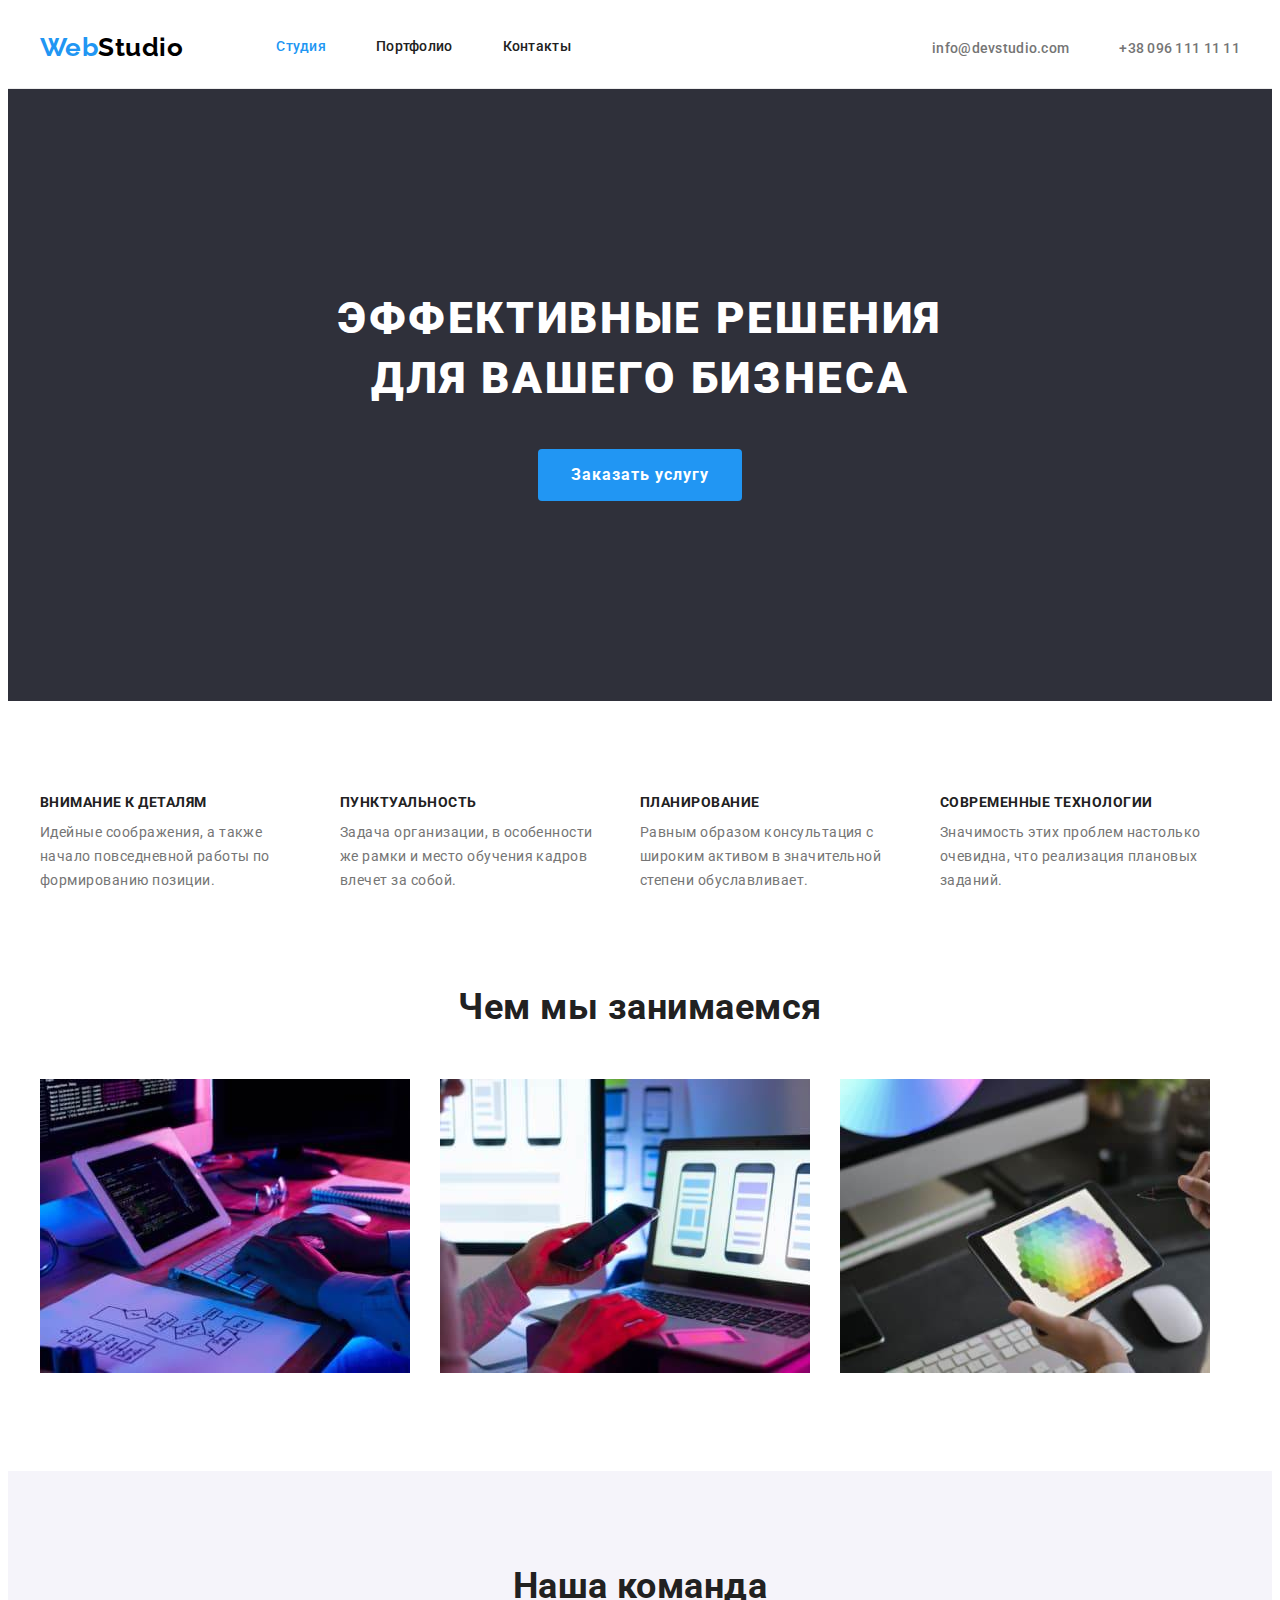
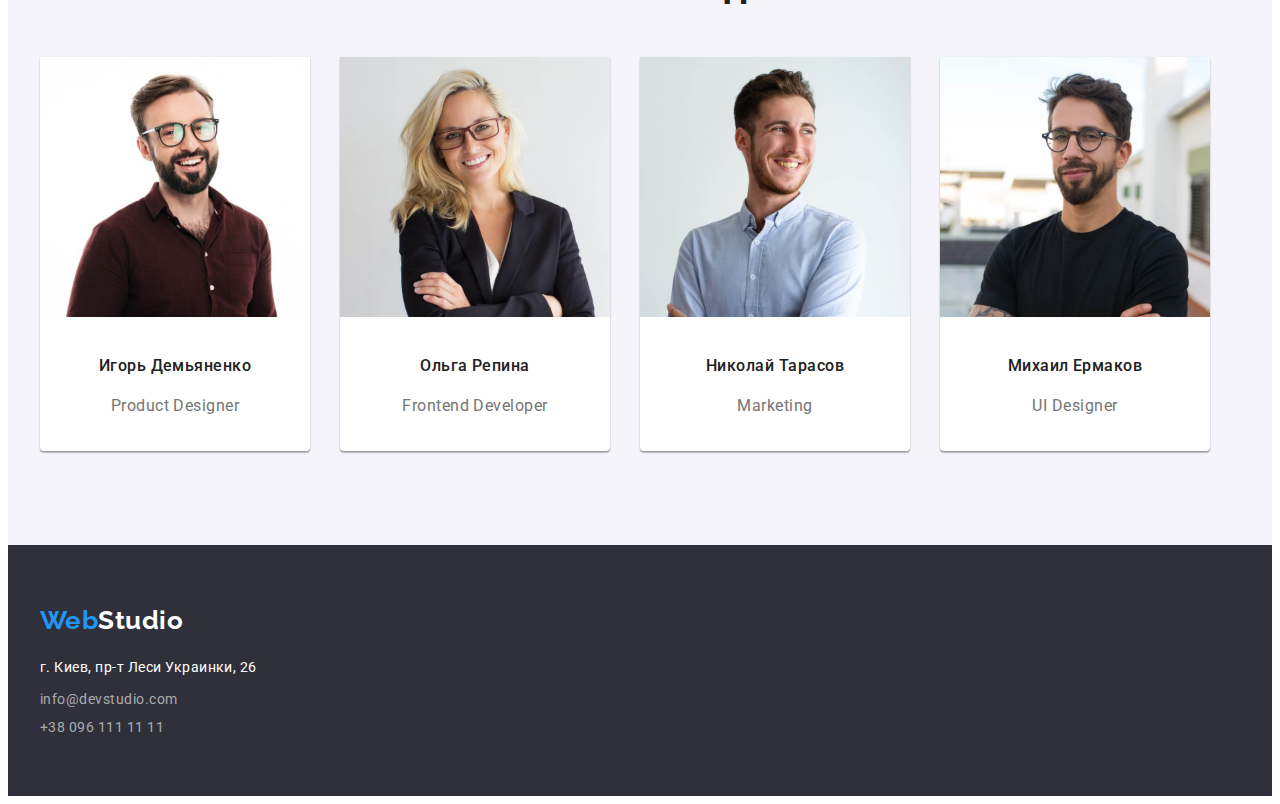
==== commit bcd7366b: "правит верстку по замечаниям ментора" ====
--- a/index.html
+++ b/index.html
@@ -58,7 +58,7 @@
                     </ul>
                 </div>
             </section>
-            <section class="section">
+            <section class="section section-foto">
                 <div class="container">
                     <h2 class="section-title">Чем мы занимаемся</h2>
                         <ul class="section-work">
--- a/css/styles.css
+++ b/css/styles.css
@@ -45,7 +45,7 @@
 }
 
 .section {
-  padding: 94px 0;
+  padding-top: 94px;
 }
 
 .visually-hidden {
@@ -145,7 +145,11 @@
   padding: 24px 0 25px;
 }
 
-/* ------------section чем мы занимаемся -----------=*/
+/* ------------   section Ч Е М  М Ы  З А Н И М А Е М С Я   -----------=*/
+.section-foto{
+  padding-bottom: 94px;
+}
+
 .section-title {
   color: var(--primary-text-color);
 
@@ -242,15 +246,15 @@
 .advantage-title {
   color: var(--primary-text-color);
 
-  margin-top: 30px;
-
   font-weight: 500;
   font-size: 16px;
   line-height: 1.9;
   text-align: center;
 }
 /* -----------    Н А Ш А   К О М А Н Д А  --------- */
+
 .accent-team {
+  padding-bottom: 94px;
   background-color: #f5f4fa;
 }
 .our-team {
@@ -258,11 +262,16 @@
   flex-wrap: wrap;
   margin-top: -30px;
   margin-left: -30px;
+
+  
 }
 
 .team {
   margin: 30px 0 0 30px;
   background-color: #ffffff;
+
+  border-radius: 0px 0px 4px 4px;
+  box-shadow: 0px 1px 3px rgba(0, 0, 0, 0.12), 0px 1px 1px rgba(0, 0, 0, 0.14), 0px 2px 1px rgba(0, 0, 0, 0.2);
 }
 .team:nth-child(4n) {
   margin-right: 0;
@@ -270,7 +279,9 @@
 .advantage-team {
   padding-top: 30px;
   padding-bottom: 30px;
-}
+
+}
+
 
 .position {
   margin-top: 10px;
@@ -356,24 +367,16 @@
 /* ------------ sectione-services П О Р Т Ф О Л И О --------- */
 
 
-
-
 .section-hidden {
   padding-top: 94px;
   padding-bottom: 94px;
 }
 
-.flex-container {
-  display: flex;
-}
-
 .hidden {
   display: flex;
-  flex-wrap: wrap;
-
-  margin-left: auto;
-  margin-right: auto;
-    
+  
+  justify-content: center;
+
   margin-bottom: 34px;
 }
 
@@ -430,8 +433,3 @@
 
 }
 
-.flex-container {
-  display: flex;
-  
-  flex-wrap: wrap;
-}
